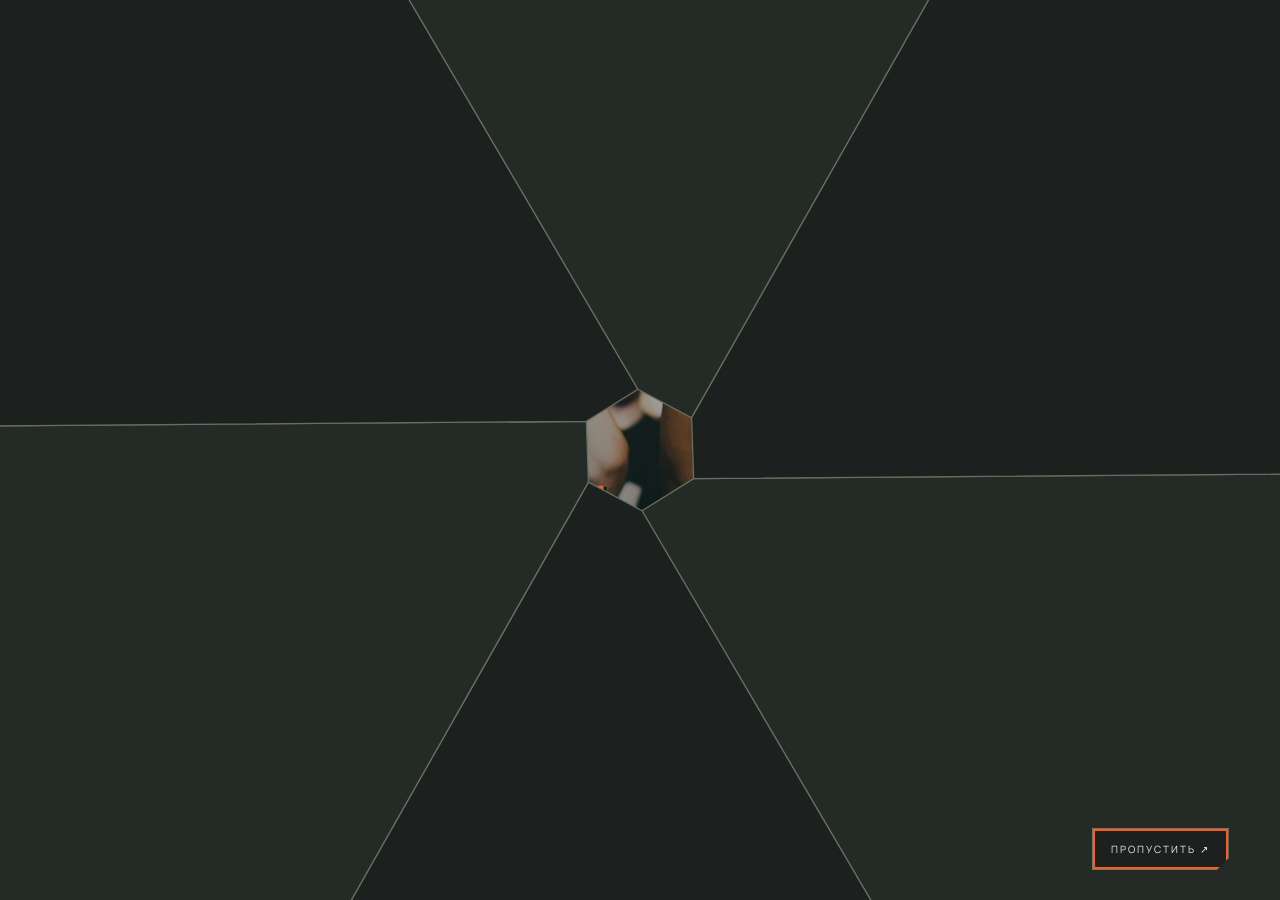
==== index.html @ cdcc5904 "Add files via upload" ====
<!doctype html>

<html lang="ru">
  <head>
    <meta charset="utf-8" />
    <meta content="width=device-width,initial-scale=1" name="viewport" />
    <meta content="#202222" name="theme-color" />
    <meta
      content="by.erzhee"
      name="description"
    />
    <title>by.erzhee</title>
    <link href="https://fonts.googleapis.com" rel="preconnect" />
    <link
      href="https://fonts.googleapis.com/css2?family=Oswald:wght@500;600;700&amp;family=Manrope:wght@400;500;600;700;800&amp;display=swap"
      rel="stylesheet"
    />
    <link href="assets/css/main.css" rel="stylesheet" />
    <script src="assets/js/intro-bootstrap.js"></script>
  </head>
  <body class="home-page">
    <header id="site-header"></header>
    <!-- Общая шапка для всех страниц. Меняется в assets/js/header.js. -->
    <script src="assets/js/header.js"></script>
    <main id="main">
      <section class="hero" id="home">
        <div aria-label="Коллажи проектов" class="hero-collages">
          <noscript
            ><img
              alt="Портрет из проекта Лица"
              class="collage-fallback"
              src="assets/images/hero.png"
          /></noscript>
        </div>
        <div class="hero-shade"></div>
        <p class="eyebrow hero-label">ПОРТФОЛИО / ФОТОГРАФИЯ</p>
        <div class="hero-copy">
          <h1>ЛЮДИ.<br /><span>И ИХ ИСТОРИИ.</span></h1>
          <p class="hero-description">
            Снимаю портреты, концерты и повседневную жизнь. Здесь — избранные серии и отдельные
            кадры.
          </p>
          <a class="button" href="works.html">СМОТРЕТЬ РАБОТЫ <span>↗</span></a>
        </div>
        <span class="corner tl"></span><span class="corner br"></span>
        <div class="hero-bottom">
          <a class="current-project" data-current-project="" href="project-faces.html"
            ><small>В КАДРЕ /</small><span data-current-title="">ЛИЦА</span><b>↗</b></a
          >
          <div class="collage-controls">
            <span data-collage-count="">01 / 03</span>
            <div aria-label="Выбор проекта" class="collage-dots" role="group"></div>
            <button aria-label="Предыдущий коллаж" data-collage-prev="" type="button">←</button
            ><button aria-label="Приостановить смену коллажей" data-collage-pause="" type="button">
              Ⅱ</button
            ><button aria-label="Следующий коллаж" data-collage-next="" type="button">→</button>
          </div>
        </div>
      </section>
    </main>
    <script src="assets/js/app.js"></script>
    <script src="assets/js/intro.js"></script>
    <script src="assets/js/projects.js"></script>
    <script src="assets/js/collage.js"></script>
  </body>
</html>
---- assets/css/main.css ----
/* Порядок подключения важен: последующие файлы уточняют базовые стили.
   Цвета и финальное оформление удобнее менять в 05-theme.css. */
@import url("01-base.css");
@import url("02-pages.css");
@import url("03-intro.css");
@import url("04-collages.css");
@import url("05-theme.css");
@import url("06-catalog.css");
@import url("07-contact.css");
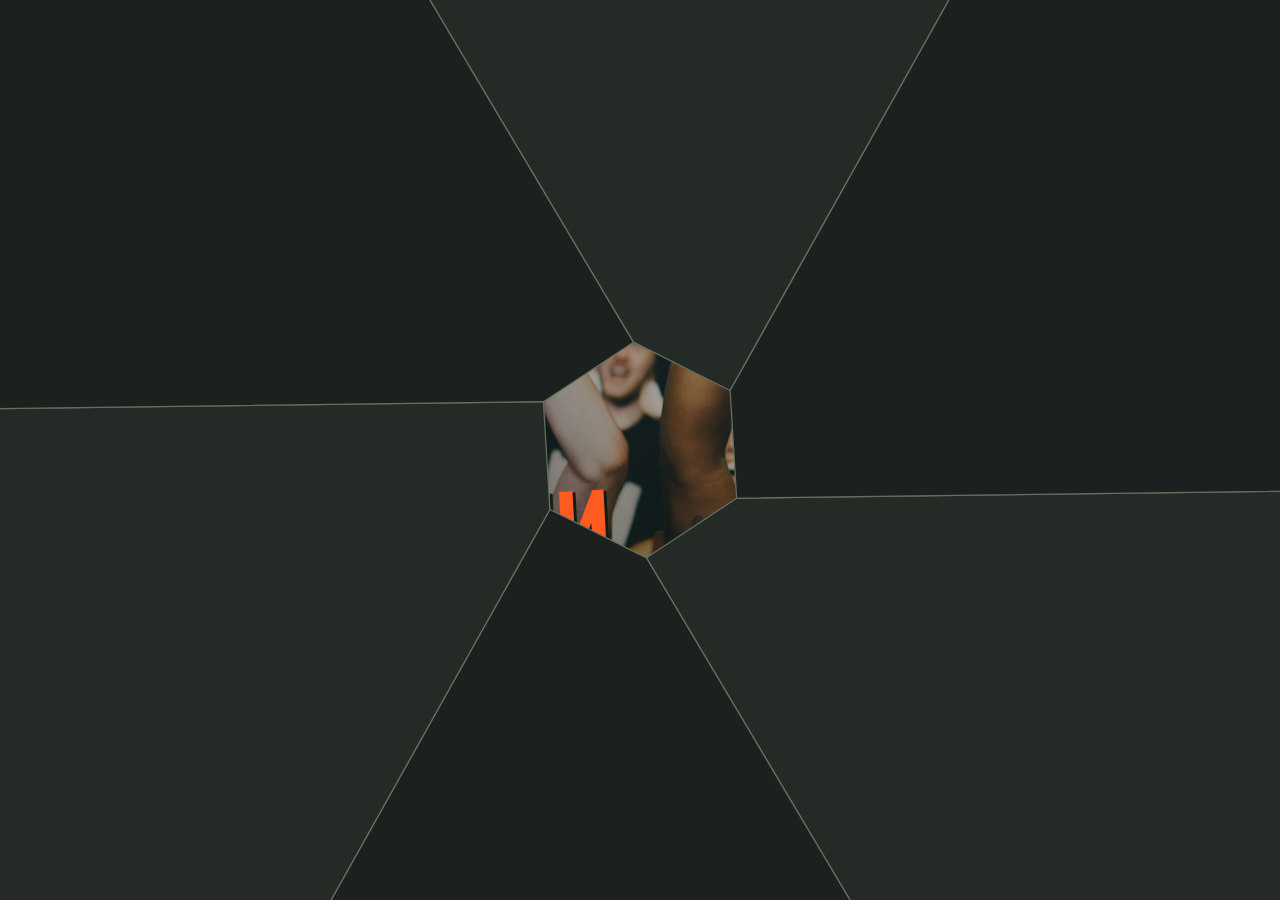
==== commit c8f01b07: "Add files via upload" ====
--- a/index.html
+++ b/index.html
@@ -40,20 +40,20 @@
             Снимаю портреты, концерты и повседневную жизнь. Здесь — избранные серии и отдельные
             кадры.
           </p>
-          <a class="button" href="works.html">СМОТРЕТЬ РАБОТЫ <span>↗</span></a>
+          <a class="button" href="works.html">СМОТРЕТЬ РАБОТЫ</a>
         </div>
         <span class="corner tl"></span><span class="corner br"></span>
         <div class="hero-bottom">
           <a class="current-project" data-current-project="" href="project-faces.html"
-            ><small>В КАДРЕ /</small><span data-current-title="">ЛИЦА</span><b>↗</b></a
+            ><small>В КАДРЕ /</small><span data-current-title="">ЛИЦА</span></a
           >
           <div class="collage-controls">
             <span data-collage-count="">01 / 03</span>
             <div aria-label="Выбор проекта" class="collage-dots" role="group"></div>
-            <button aria-label="Предыдущий коллаж" data-collage-prev="" type="button">←</button
+            <button aria-label="Предыдущий коллаж" data-collage-prev="" type="button"></button
             ><button aria-label="Приостановить смену коллажей" data-collage-pause="" type="button">
-              Ⅱ</button
-            ><button aria-label="Следующий коллаж" data-collage-next="" type="button">→</button>
+            </button
+            ><button aria-label="Следующий коллаж" data-collage-next="" type="button"></button>
           </div>
         </div>
       </section>
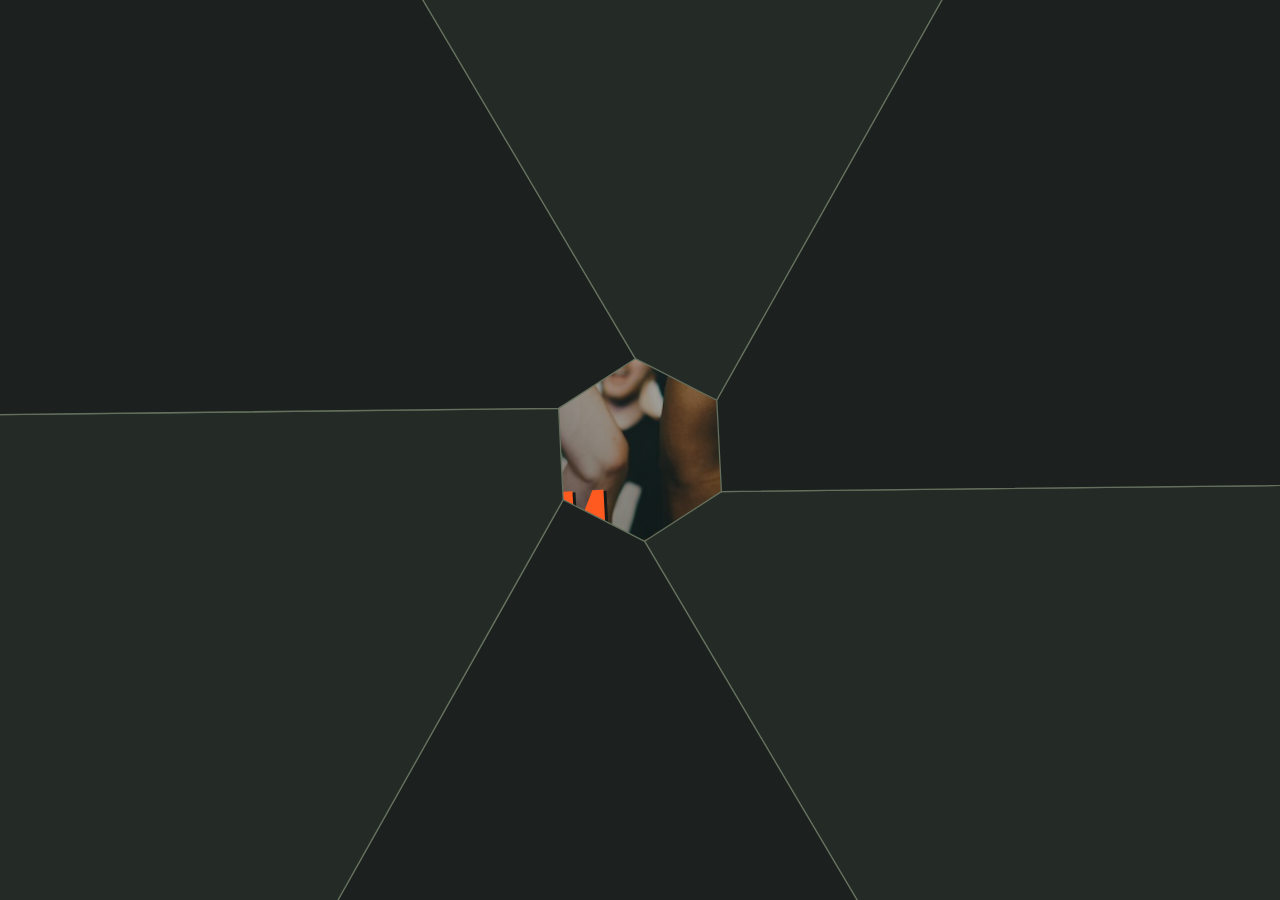
==== commit c03e77cd: "Update by.erzhee portfolio" ====
--- a/index.html
+++ b/index.html
@@ -1,14 +1,10 @@
 <!doctype html>
-
 <html lang="ru">
   <head>
     <meta charset="utf-8" />
     <meta content="width=device-width,initial-scale=1" name="viewport" />
     <meta content="#202222" name="theme-color" />
-    <meta
-      content="by.erzhee"
-      name="description"
-    />
+    <meta content="by.erzhee" name="description" />
     <title>by.erzhee</title>
     <link href="https://fonts.googleapis.com" rel="preconnect" />
     <link
@@ -25,12 +21,13 @@
     <main id="main">
       <section class="hero" id="home">
         <div aria-label="Коллажи проектов" class="hero-collages">
-          <noscript
-            ><img
+          <noscript>
+            <img
               alt="Портрет из проекта Лица"
               class="collage-fallback"
               src="assets/images/hero.png"
-          /></noscript>
+            />
+          </noscript>
         </div>
         <div class="hero-shade"></div>
         <p class="eyebrow hero-label">ПОРТФОЛИО / ФОТОГРАФИЯ</p>
@@ -42,18 +39,18 @@
           </p>
           <a class="button" href="works.html">СМОТРЕТЬ РАБОТЫ</a>
         </div>
-        <span class="corner tl"></span><span class="corner br"></span>
+        <span class="corner tl"></span>
+        <span class="corner br"></span>
         <div class="hero-bottom">
-          <a class="current-project" data-current-project="" href="project-faces.html"
-            ><small>В КАДРЕ /</small><span data-current-title="">ЛИЦА</span></a
-          >
+          <a class="current-project" data-current-project="" href="project-faces.html">
+            <small>В КАДРЕ /</small><span data-current-title="">ЛИЦА</span>
+          </a>
           <div class="collage-controls">
             <span data-collage-count="">01 / 03</span>
             <div aria-label="Выбор проекта" class="collage-dots" role="group"></div>
-            <button aria-label="Предыдущий коллаж" data-collage-prev="" type="button"></button
-            ><button aria-label="Приостановить смену коллажей" data-collage-pause="" type="button">
-            </button
-            ><button aria-label="Следующий коллаж" data-collage-next="" type="button"></button>
+            <button aria-label="Предыдущий коллаж" data-collage-prev="" type="button"></button>
+            <button aria-label="Приостановить смену коллажей" data-collage-pause="" type="button"></button>
+            <button aria-label="Следующий коллаж" data-collage-next="" type="button"></button>
           </div>
         </div>
       </section>
--- a/assets/css/main.css
+++ b/assets/css/main.css
@@ -1,9 +1,16 @@
 /* Порядок подключения важен: последующие файлы уточняют базовые стили.
    Цвета и финальное оформление удобнее менять в 05-theme.css. */
+
 @import url("01-base.css");
+
 @import url("02-pages.css");
+
 @import url("03-intro.css");
+
 @import url("04-collages.css");
+
 @import url("05-theme.css");
+
 @import url("06-catalog.css");
+
 @import url("07-contact.css");
